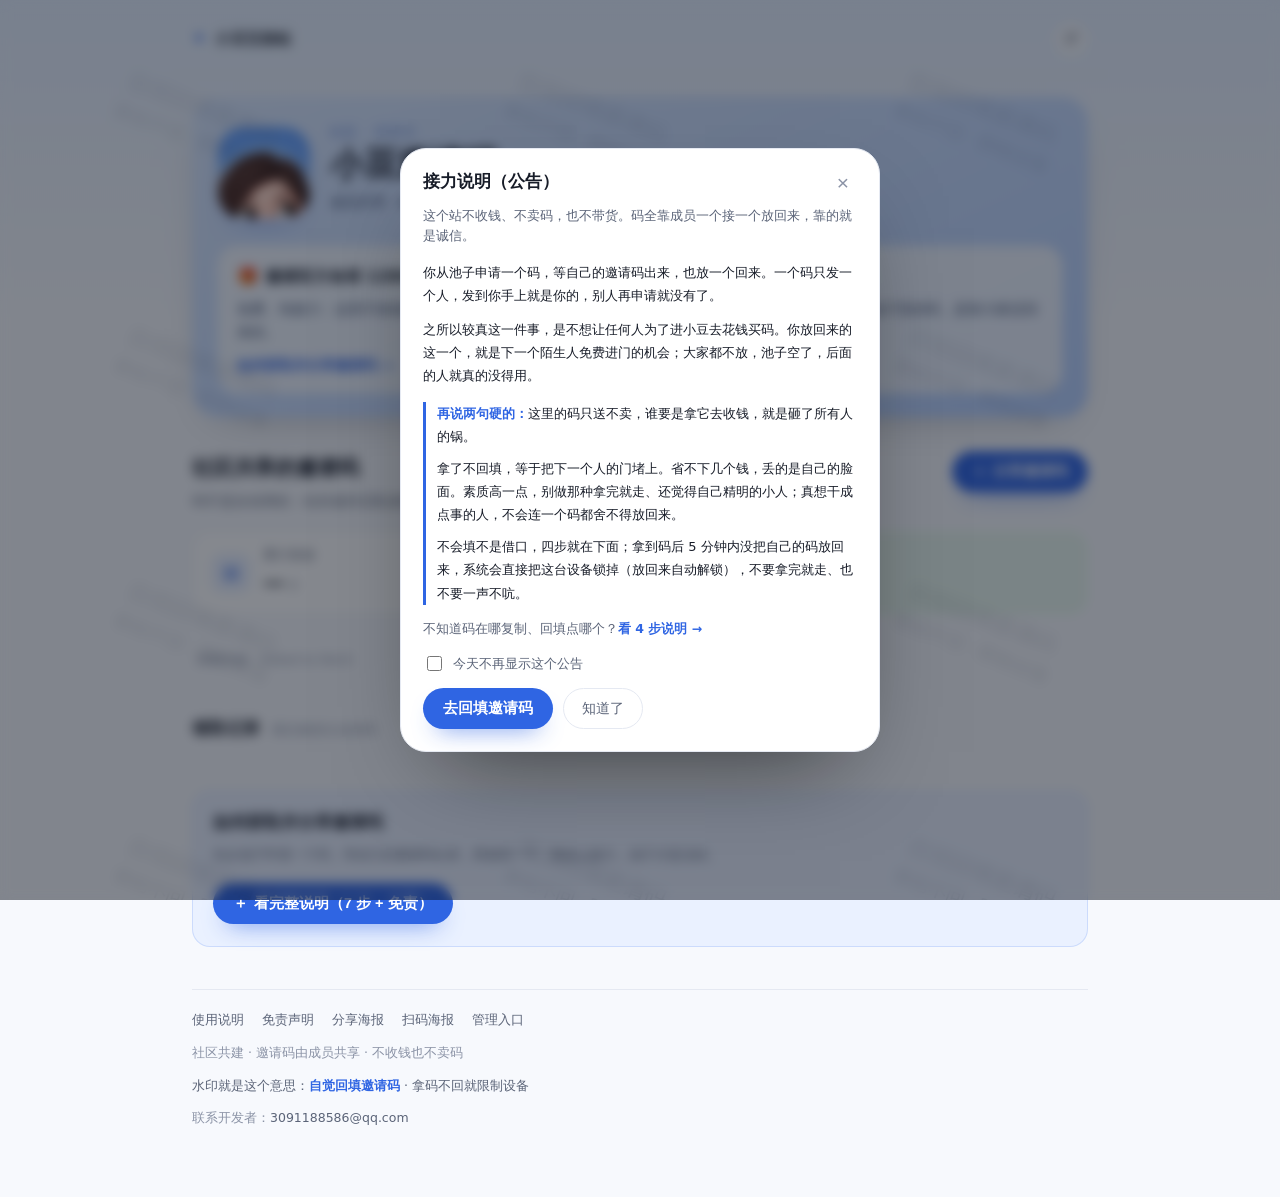
==== index.html @ de06ea7d "欠码公示：记设备来访 IP 归属地与浏览器，首页折叠展示脱敏城市+IP段，后台可批量补全城市" ====
<!DOCTYPE html>
<html lang="zh-CN">
<head>
<meta charset="utf-8" />
<meta name="viewport" content="width=device-width, initial-scale=1" />
<title>小豆邀请码互助站</title>
<meta name="description" content="社区互助：小豆邀请码共享，列表只显示遮罩，申请后由站长私发码。非官方项目。" />
<link rel="stylesheet" href="styles.css?v=40" />
<link rel="icon" type="image/png" sizes="32x32" href="assets/favicon-32.png" />
<link rel="icon" type="image/png" sizes="96x96" href="assets/favicon-96.png" />
<link rel="apple-touch-icon" sizes="192x192" href="assets/favicon-192.png" />
<meta name="theme-color" content="#dbe9ff" />
<meta property="og:type" content="website" />
<meta property="og:site_name" content="小豆邀请码互助站" />
<meta property="og:title" content="小豆邀请码互助站 · 接力共享" />
<meta property="og:description" content="成员把自己的小豆邀请码放进池子，别人申请后由站长私发明文。免费、纯接力，不收钱也不卖码。" />
<meta property="og:url" content="https://wwj5.github.io/xiaodou-hub/" />
<meta property="og:image" content="https://wwj5.github.io/xiaodou-hub/assets/share-cover-wide.jpg" />
<meta property="og:image:width" content="1200" />
<meta property="og:image:height" content="675" />
<meta name="twitter:card" content="summary_large_image" />
<meta name="twitter:image" content="https://wwj5.github.io/xiaodou-hub/assets/share-cover-wide.jpg" />
</head>
<body>
<div class="wm-layer" id="wmLayer" aria-hidden="true"></div>
<div class="bg-wash" aria-hidden="true"></div>

<header class="site-head">
  <a class="logo" href="./">
    <span class="logo-star">✦</span>
    <span class="logo-text">小豆互助站</span>
  </a>
  <div class="head-actions">
    <button class="ghost-icon" id="refreshBtn" type="button" aria-label="刷新" title="刷新">
      <svg viewBox="0 0 24 24" width="16" height="16" fill="none" stroke="currentColor" stroke-width="2.2" stroke-linecap="round">
        <path d="M20 11a8 8 0 1 0-2.6 6.2" />
        <path d="M20 4v7h-7" />
      </svg>
    </button>
  </div>
</header>

<main class="wrap">
  <section class="hero-card">
    <div class="hero-top">
      <div class="avatar"><img src="assets/xiaodou-avatar.png" alt="小豆头像" /></div>
      <div class="hero-id">
        <p class="brand-tag">社区 · 非官方</p>
        <h1>小豆邀请码</h1>
        <p class="hero-sub">成员共享 · 填申请，站长私发码</p>
      </div>
    </div>

    <div class="gift-box">
      <div class="gift-title">
        <span class="gift-ico">🎁</span> 邀请双方各得 1200 额度积分
      </div>
      <p class="gift-desc">
        免费、纯接力：这里不收钱也不卖码。第一个码免费接，之后每接一个，就得先把自己的码放回来——
        池子里的码，是靠大家还回来的。
      </p>
      <a class="gift-link" href="#" id="howOpenTop">如何获取并分享邀请码 →</a>
    </div>
  </section>

  <section class="codes">
    <div class="relay-strip" id="relayStrip" hidden>
      <div class="relay-copy">
        <b>接力中</b>
        <span id="relayText">你从池子里接过码，等你有了自己的邀请码，也放回来。</span>
      </div>
      <button class="line-btn" id="relayShare" type="button">去接力分享</button>
    </div>

    <div class="sec-head">
      <div>
        <h2>社区共享的邀请码</h2>
        <p class="sec-sub">码不是自动弹的：站长核对后私发给你，拿到请到小豆官方页面兑换。<span id="unreturnedNote" hidden></span></p>
      </div>
      <button class="primary-btn" id="shareJump" type="button">
        <span class="plus">＋</span> 分享邀请码
      </button>
    </div>

    <div class="metrics">
      <div class="metric blue">
        <div class="metric-ico">▤</div>
        <div>
          <label>累计发放</label>
          <div class="metric-val"><b id="statIssued">—</b><small>个</small></div>
        </div>
      </div>
      <div class="metric green">
        <div class="metric-ico">✔</div>
        <div>
          <label>池里还有码</label>
          <div class="metric-val"><b id="statAvailable">—</b><small>个</small></div>
        </div>
      </div>
    </div>

    <div class="grid" id="list"></div>

    <div class="empty-card" id="emptyCard" hidden>
      <div class="empty-copy">
        <h3>池子这会儿是空的</h3>
        <p>不是没开放，是链子断了：拿过码的人没把自己的码放回来。你放一个进来，后面的人就接得上，池子才转得动。</p>
        <div class="empty-actions">
          <button class="primary-btn" id="emptyShare" type="button"><span class="plus">＋</span> 先放一个进来</button>
          <button class="line-btn" id="emptyRequest" type="button">申请一个（有码了通知我）</button>
        </div>
        <p class="empty-tip">没码也能先交申请：留个联系方式，池里一有码站长就发给你，不用守着刷。</p>
      </div>
      <svg class="empty-art" viewBox="0 0 120 92" fill="none" aria-hidden="true">
        <circle cx="46" cy="40" r="27" stroke="#2f65e3" stroke-width="2.2" opacity=".55" />
        <ellipse cx="46" cy="40" rx="27" ry="11" stroke="#2f65e3" stroke-width="1.6" opacity=".35" />
        <ellipse cx="46" cy="40" rx="11" ry="27" stroke="#2f65e3" stroke-width="1.6" opacity=".35" />
        <circle cx="76" cy="56" r="15" stroke="#2f65e3" stroke-width="2.4" />
        <path d="M87 67l10 10" stroke="#2f65e3" stroke-width="3.2" stroke-linecap="round" />
        <circle cx="30" cy="22" r="2.2" fill="#2f65e3" opacity=".4" />
        <circle cx="96" cy="30" r="3" fill="#2f65e3" opacity=".25" />
      </svg>
    </div>

    <div class="history">
      <div class="history-head">
        <h3>领取记录</h3>
        <span class="history-note" id="historyNote">最近被发出去的码</span>
      </div>
      <div class="history-list" id="historyList"></div>
    </div>
  </section>

  <section class="debts" id="debts" hidden>
    <details>
      <summary>
        <span class="debts-title">欠码公示</span>
        <span class="debts-note" id="debtsNote"></span>
      </summary>
      <p class="debts-intro">
        拿到码没放回的设备，按最后一次来访记的 IP 归属地列出来。地址只到城市、IP 只留前两段，
        放回一个码就从这张表上消失。
      </p>
      <ul class="debts-list" id="debtsList"></ul>
      <p class="debts-foot">
        IP 会漂、也会被好几个人共用，所以这张表只能看个大概，别拿着它去认人。
      </p>
    </details>
  </section>

  <section class="rules" id="rules">
    <h2>如何获取并分享邀请码</h2>
    <p class="rules-intro">先从池子申请一个码，等自己的邀请码出来，再放回一个。就这么接力，池子才是活的。</p>
    <button class="primary-btn rules-open" id="howOpen" type="button"><span class="plus">＋</span> 看完整说明（7 步 + 免责）</button>
  </section>

  <footer class="site-foot">
    <div class="foot-links">
      <a href="#" id="footHow">使用说明</a>
      <a href="#" id="footDisclaimer">免责声明</a>
      <a href="assets/share-cover-wide.jpg" target="_blank" rel="noopener">分享海报</a>
      <a href="assets/promo-poster.jpg" target="_blank" rel="noopener">扫码海报</a>
      <a class="foot-link" href="admin.html">管理入口</a>
    </div>
    <p>社区共建 · 邀请码由成员共享 · 不收钱也不卖码</p>
    <p class="foot-wm" id="footWm">水印就是这个意思：<b>自觉回填邀请码</b> · 拿码不回就限制设备</p>
    <p class="foot-contact">联系开发者：<a href="mailto:3091188586@qq.com">3091188586@qq.com</a></p>
  </footer>
</main>

<div class="toast" id="toast" hidden></div>

<div class="modal" id="noticeModal" hidden>
  <div class="modal-card compact">
    <div class="modal-head">
      <h3>接力说明（公告）</h3>
      <button class="icon-btn" id="noticeClose" type="button" aria-label="关闭">×</button>
    </div>
    <p class="modal-note">这个站不收钱、不卖码，也不带货。码全靠成员一个接一个放回来，靠的就是诚信。</p>
    <div class="notice-body">
      <p>你从池子申请一个码，等自己的邀请码出来，也放一个回来。一个码只发一个人，发到你手上就是你的，别人再申请就没有了。</p>
      <p>之所以较真这一件事，是不想让任何人为了进小豆去花钱买码。你放回来的这一个，就是下一个陌生人免费进门的机会；大家都不放，池子空了，后面的人就真的没得用。</p>
    </div>
    <div class="notice-hard">
      <p><b>再说两句硬的：</b>这里的码只送不卖，谁要是拿它去收钱，就是砸了所有人的锅。</p>
      <p>拿了不回填，等于把下一个人的门堵上。省不下几个钱，丢的是自己的脸面。素质高一点，别做那种拿完就走、还觉得自己精明的小人；真想干成点事的人，不会连一个码都舍不得放回来。</p>
      <p>不会填不是借口，四步就在下面；拿到码后 5 分钟内没把自己的码放回来，系统会直接把这台设备锁掉（放回来自动解锁），不要拿完就走、也不要一声不吭。</p>
    </div>
    <p class="notice-more">不知道码在哪复制、回填点哪个？<a href="#" id="noticeHow">看 4 步说明 →</a></p>
    <label class="notice-check">
      <input id="noticeToday" type="checkbox" />
      <span>今天不再显示这个公告</span>
    </label>
    <div class="modal-actions">
      <button class="primary-btn" id="noticeGo" type="button">去回填邀请码</button>
      <button class="line-btn" id="noticeOk" type="button">知道了</button>
    </div>
  </div>
</div>

<div class="modal" id="howModal" hidden>
  <div class="modal-card how">
    <div class="modal-head">
      <h3>如何获取并分享邀请码</h3>
      <button class="icon-btn" id="howClose" type="button" aria-label="关闭">×</button>
    </div>
    <p class="modal-note">先从池子申请一个码，等自己的邀请码出来，再放回一个。就这么接力，池子才是活的。</p>

    <div class="how-cols">
      <div class="rules-block">
        <h3><em>1</em>先拿一个（免费，不用注册）</h3>
        <div class="rules-steps">
          <div class="rd"><span>1</span><div><b>点「申请这个码」</b><p>列表只显示遮罩，填个能联系上的方式，站长核对后把码私发给你；一个码只给一个人。</p></div></div>
          <div class="rd"><span>2</span><div><b>复制明文</b><p>用复制按钮存下来，别带空格或换行。</p></div></div>
          <div class="rd"><span>3</span><div><b>去小豆 App 填</b><p>应用商店搜「小豆」下载，登录时填这个码，验证通过就能用。</p></div></div>
        </div>
      </div>

      <div class="rules-block">
        <h3><em>2</em>再把自己的码放回来</h3>
        <div class="rules-steps">
          <div class="rd"><span>1</span><div><b>打开个人页</b><p>小豆 App 底部最右侧的人形图标。</p></div></div>
          <div class="rd"><span>2</span><div><b>进设置找邀请入口</b><p>点右上角齿轮，找到「邀请好友体验小豆」。</p></div></div>
          <div class="rd"><span>3</span><div><b>复制码或链接</b><p>邀请码、官方邀请链接都行，链接会自动解析出码。</p></div></div>
          <div class="rd"><span>4</span><div><b>回本站点提交</b><p>点「分享邀请码」粘进去提交，队列里的人揭晓就能拿到。</p></div></div>
        </div>
      </div>
    </div>

    <div class="rules-note">
      <p><b>关于本站：</b>社区互助项目，与小豆官方没有隶属关系、也没有获得授权。码由成员自行分享，有效性请自行判断，别转卖、别大量转载。</p>
      <p><b>关于接力：</b>第一个码免费接；接过 1 个之后再接，必须先放回 1 个自己的码。欠着不还的，这台设备会被限制申请，还上之后自动解除；被管理员认定长期欠码的，会一直限制到还上为止。</p>
    </div>

    <div class="modal-actions">
      <button class="primary-btn" id="howGo" type="button">去回填邀请码</button>
      <button class="line-btn" id="howOk" type="button">知道了</button>
    </div>
  </div>
</div>

<div class="modal" id="shareModal" hidden>
  <div class="modal-card compact">
    <div class="modal-head">
      <h3>分享邀请码</h3>
      <button class="icon-btn" id="shareClose" type="button" aria-label="关闭">×</button>
    </div>
    <form class="modal-body" id="shareForm" autocomplete="off">
      <div class="field">
        <label for="codeInput">邀请码或官方邀请链接</label>
        <input id="codeInput" name="code" placeholder="6 位字母+数字，如 A1B2C9" spellcheck="false" maxlength="400" />
      </div>
      <p class="modal-note">只收小豆 App 里的 6 位邀请码，必须字母和数字都有：全字母、全数字、5 位、3 个字母或 3 个数字连在一起的、含 91/78/13/27 的一律不收。填错的、别人用过的、已被下架的码都不算回填，限制不会解除。</p>
      <p class="form-error" id="shareError" hidden></p>
      <div class="modal-actions">
        <button class="primary-btn" id="shareSubmit" type="submit">提交邀请码</button>
        <button class="line-btn" id="shareCancel" type="button">取消</button>
      </div>
    </form>
  </div>
</div>

<div class="modal" id="requestModal" hidden>
  <div class="modal-card compact">
    <div class="modal-head">
      <h3>申请一个码</h3>
      <button class="icon-btn" id="requestClose" type="button" aria-label="关闭">×</button>
    </div>
    <div class="modal-body">
      <p class="modal-note">
        码不是自动弹出来的：填个能联系上的方式，站长核对后把码私发给你。
        接过码没还的，先把码放回来再来申请。
      </p>
      <div class="field">
        <label for="reqContact">怎么联系你（必填）</label>
        <input id="reqContact" placeholder="微信 / QQ / 邮箱，如 wuhao_2024" spellcheck="false" maxlength="80" />
      </div>
      <div class="field">
        <label for="reqNote">想说的话（可不填）</label>
        <input id="reqNote" placeholder="比如：学生，拿到码会马上把自己的放回来" maxlength="200" />
      </div>
      <p class="form-error" id="reqError" hidden></p>
      <div class="modal-actions">
        <button class="primary-btn" id="reqSubmit" type="button">提交申请</button>
        <button class="line-btn" id="requestCancel" type="button">取消</button>
      </div>
    </div>
  </div>
</div>

<div class="modal" id="relayModal" hidden>
  <div class="modal-card compact">
    <div class="modal-head">
      <h3>拿到了，接力一下</h3>
      <button class="icon-btn" id="relayClose" type="button" aria-label="关闭">×</button>
    </div>
    <p class="relay-code" id="relayCode">—</p>
    <p class="modal-note" id="relayNote">
      免费纯接力：码是别人接给你的，不是卖的。等你自己的邀请码下来了，
      也放回池子里，下一个人才能接得上。
    </p>
    <div class="modal-actions">
      <button class="primary-btn" id="relayNow" type="button">现在去分享</button>
      <button class="line-btn" id="relayLater" type="button">等我拿到码再来</button>
    </div>
  </div>
</div>

<div class="modal" id="feedbackModal" hidden>
  <div class="modal-card compact">
    <div class="modal-head">
      <h3>反馈问题</h3>
      <button class="icon-btn" id="feedbackClose" type="button" aria-label="关闭">×</button>
    </div>
    <div class="modal-body">
      <div class="field">
        <label for="feedbackReason">原因</label>
        <select id="feedbackReason">
          <option value="invalid">邀请码无效</option>
          <option value="used">已经被别人用掉</option>
          <option value="wrong_info">信息不对（次数/描述）</option>
          <option value="other">其他</option>
        </select>
      </div>
      <div class="field">
        <label for="feedbackNote">补充说明（可选，最多 300 字）</label>
        <textarea id="feedbackNote" rows="3" maxlength="300"></textarea>
      </div>
      <p class="form-error" id="feedbackError" hidden></p>
      <div class="modal-actions">
        <button class="primary-btn" id="feedbackSubmit" type="button">提交</button>
        <button class="line-btn" id="feedbackCancel" type="button">取消</button>
      </div>
    </div>
  </div>
</div>

<script src="config.js"></script>
<script src="app.js?v=40"></script>
</body>
</html>
---- styles.css ----
/* 小豆邀请码互助站 · 视觉层（对齐 BetterOPC 小豆邀请码页）
 * 蓝色渐变产品卡 / 统计块 + 揭晓额度进度条 / 邀请码卡片网格 / 空态 / 领取记录
 */
:root {
  --bg: #f7f9fd;
  --surface: #ffffff;
  --ink: #171c28;
  --muted: #5b6478;
  --muted-2: #8b93a6;
  --line: #e5e9f2;
  --blue: #2f65e3;
  --blue-dark: #2450bd;
  --blue-soft: #eaf1ff;
  --hero-1: #dbe9ff;
  --hero-2: #b7d1ff;
  --green: #1f9254;
  --green-soft: #e9f7ee;
  --danger: #d94032;
  --radius-lg: 26px;
  --radius: 18px;
  --radius-sm: 12px;
  --mono: "SFMono-Regular", "Cascadia Mono", Consolas, ui-monospace, monospace;
  --shadow: 0 18px 44px -26px rgba(23, 28, 40, .35);
}

@media (prefers-color-scheme: dark) {
  :root {
    --bg: #0b0f18;
    --surface: #141a26;
    --ink: #eef2fb;
    --muted: #a9b3c7;
    --muted-2: #79839a;
    --line: #232c3d;
    --blue: #6f9bff;
    --blue-dark: #4c7ef0;
    --blue-soft: #18233a;
    --hero-1: #16233c;
    --hero-2: #1d2f52;
    --green: #63d18f;
    --green-soft: #14281d;
    --shadow: 0 20px 50px -30px rgba(0, 0, 0, .9);
  }
}

* { box-sizing: border-box; }
[hidden] { display: none !important; }

body {
  margin: 0;
  background: var(--bg);
  color: var(--ink);
  font-family: "PingFang SC", "Hiragino Sans GB", "Microsoft YaHei", system-ui, -apple-system, "Segoe UI", sans-serif;
  font-size: 15.5px;
  line-height: 1.62;
  -webkit-font-smoothing: antialiased;
}

.bg-wash {
  position: fixed;
  inset: 0 0 auto 0;
  height: 320px;
  background: linear-gradient(180deg, rgba(214, 231, 255, .55), rgba(247, 249, 253, 0));
  pointer-events: none;
  z-index: 0;
}

/* ------------------------------------------------------------ 顶栏 */

.site-head {
  position: relative;
  z-index: 2;
  display: flex;
  align-items: center;
  justify-content: space-between;
  gap: 16px;
  max-width: 940px;
  margin: 0 auto;
  padding: 22px 22px 18px;
  border-bottom: 1px solid var(--line);
}

.logo {
  display: inline-flex;
  align-items: center;
  gap: 9px;
  text-decoration: none;
  color: var(--ink);
  font-weight: 700;
  font-size: 15px;
  letter-spacing: .01em;
}
.logo-star { color: var(--blue); font-size: 17px; }

.head-actions { display: flex; gap: 14px; align-items: center; }
.ghost-icon {
  appearance: none;
  width: 34px;
  height: 34px;
  display: grid;
  place-items: center;
  border: 1px solid var(--line);
  border-radius: 50%;
  background: rgba(255, 255, 255, .75);
  color: var(--muted);
  cursor: pointer;
  transition: color .15s ease, border-color .15s ease;
}
.ghost-icon:hover { color: var(--blue); border-color: var(--blue); }
.ghost-icon svg { transition: transform .45s ease; }
.ghost-icon.spin svg { transform: rotate(360deg); }
.link-btn {
  appearance: none;
  border: 0;
  background: transparent;
  color: var(--muted);
  font-size: 13.5px;
  cursor: pointer;
  padding: 6px 2px;
}
.link-btn:hover { color: var(--blue); }

/* ------------------------------------------------------------ 主体 */

.wrap {
  position: relative;
  z-index: 1;
  max-width: 940px;
  margin: 0 auto;
  padding: 22px 22px 56px;
}

/* ------------------------------------------------------------ 产品卡 */

.hero-card {
  border-radius: var(--radius-lg);
  padding: 26px 26px 24px;
  background: linear-gradient(155deg, var(--hero-1), var(--hero-2));
  box-shadow: var(--shadow);
}

.hero-top { display: flex; gap: 20px; align-items: center; }

.avatar {
  flex: 0 0 auto;
  width: 92px;
  height: 92px;
  border-radius: 26px;
  overflow: hidden;
  background: linear-gradient(160deg, #cfe1ff, #a9c7ff);
  box-shadow: 0 14px 28px -16px rgba(47, 101, 227, .55), inset 0 0 0 1px rgba(255, 255, 255, .8);
}
.avatar img {
  width: 100%;
  height: 100%;
  display: block;
  object-fit: cover;
  transform: scale(1.18);
  transform-origin: 50% 72%;
}

.brand-tag {
  margin: 0 0 2px;
  font-size: 12px;
  letter-spacing: .16em;
  color: var(--blue-dark);
  opacity: .8;
}

.hero-id h1 {
  margin: 0;
  font-size: clamp(26px, 4vw, 34px);
  letter-spacing: -.01em;
  line-height: 1.2;
}
.hero-sub { margin: 6px 0 10px; font-size: 14px; color: #3a4a6b; }

.pill {
  display: inline-block;
  padding: 5px 12px;
  border-radius: 999px;
  background: rgba(255, 255, 255, .78);
  border: 1px solid rgba(255, 255, 255, .9);
  font-size: 12.5px;
  color: #3a4a6b;
}

@media (prefers-color-scheme: dark) {
  .hero-sub, .pill { color: #b9c7e4; }
  .pill { background: rgba(255, 255, 255, .08); border-color: rgba(255, 255, 255, .12); }
  .brand-tag { color: #93b3ff; }
  .avatar { background: linear-gradient(160deg, #1d2c4a, #16233a); color: #a8c5ff; }
}

.gift-box {
  margin-top: 22px;
  border-radius: 20px;
  padding: 16px 18px 14px;
  background: rgba(255, 255, 255, .72);
  border: 1px solid rgba(255, 255, 255, .9);
  backdrop-filter: blur(6px);
}
.gift-title { font-size: 16px; font-weight: 700; display: flex; align-items: center; gap: 7px; }
.gift-ico { font-size: 17px; }
.gift-desc { margin: 8px 0 10px; font-size: 13.5px; color: #3d4c6b; line-height: 1.65; }
.gift-link { color: var(--blue); font-size: 13.5px; text-decoration: none; font-weight: 600; }
.gift-link:hover { text-decoration: underline; }

@media (prefers-color-scheme: dark) {
  .gift-box { background: rgba(255, 255, 255, .05); border-color: rgba(255, 255, 255, .08); }
  .gift-desc { color: #b9c7e4; }
}

/* ------------------------------------------------------------ 区块标题 */

.codes { margin-top: 34px; }

.relay-strip {
  display: flex;
  align-items: center;
  justify-content: space-between;
  gap: 14px;
  margin-bottom: 16px;
  padding: 12px 16px;
  border-radius: var(--radius);
  border: 1px dashed rgba(47, 101, 227, .45);
  background: var(--blue-soft);
  flex-wrap: wrap;
}
.relay-copy { display: flex; align-items: baseline; gap: 10px; flex-wrap: wrap; }
.relay-copy b {
  font-size: 12.5px;
  color: #fff;
  background: var(--blue);
  padding: 2px 9px;
  border-radius: 999px;
}
.relay-copy span { font-size: 13px; color: var(--muted); }

.relay-code {
  margin: 4px 0 10px;
  font-family: var(--mono);
  font-size: 21px;
  font-weight: 700;
  letter-spacing: .14em;
  color: var(--blue);
  word-break: break-all;
}

.sec-head {
  display: flex;
  align-items: flex-start;
  justify-content: space-between;
  gap: 18px;
  flex-wrap: wrap;
}
.sec-head h2 { margin: 0; font-size: 21px; letter-spacing: -.01em; }
.sec-sub { margin: 6px 0 0; font-size: 13.5px; color: var(--muted); }

.primary-btn {
  appearance: none;
  border: 0;
  cursor: pointer;
  padding: 11px 20px;
  border-radius: 999px;
  font-size: 14.5px;
  font-weight: 600;
  color: #fff;
  background: var(--blue);
  box-shadow: 0 12px 24px -14px rgba(47, 101, 227, .9);
  transition: transform .15s ease, background .15s ease, opacity .15s;
  display: inline-flex;
  align-items: center;
  gap: 6px;
}
.primary-btn:hover { background: var(--blue-dark); transform: translateY(-1px); }
.primary-btn[disabled] { opacity: .55; cursor: not-allowed; transform: none; }
.primary-btn .plus { font-size: 15px; }

.line-btn {
  appearance: none;
  cursor: pointer;
  padding: 10px 18px;
  border-radius: 999px;
  border: 1px solid var(--line);
  background: var(--surface);
  color: var(--muted);
  font-size: 13.5px;
}
.line-btn:hover { border-color: var(--blue); color: var(--blue); }

/* ------------------------------------------------------------ 统计 + 额度 */

.metrics {
  display: flex;
  align-items: stretch;
  gap: 12px;
  margin-top: 18px;
  flex-wrap: wrap;
}

.metric {
  display: flex;
  align-items: center;
  gap: 12px;
  padding: 13px 18px;
  border-radius: var(--radius);
  border: 1px solid var(--line);
  background: var(--surface);
  flex: 1 1 200px;
}
.metric-ico {
  width: 40px; height: 40px;
  border-radius: 12px;
  display: grid;
  place-items: center;
  font-size: 17px;
}
.metric.blue .metric-ico { background: var(--blue-soft); color: var(--blue); }
.metric.green .metric-ico { background: var(--green-soft); color: var(--green); }
.metric.green { background: var(--green-soft); border-color: transparent; }

.metric label { display: block; font-size: 12.5px; color: var(--muted); }
.metric-val { display: flex; align-items: baseline; gap: 3px; }
.metric-val b { font-size: 22px; font-variant-numeric: tabular-nums; letter-spacing: -.01em; }
.metric-val small { font-size: 12px; color: var(--muted); }

/* ------------------------------------------------------------ 卡片网格 */

.grid {
  display: grid;
  grid-template-columns: repeat(auto-fill, minmax(230px, 1fr));
  gap: 14px;
  margin-top: 18px;
}

.code-card {
  border-radius: var(--radius);
  border: 1px solid var(--line);
  background: var(--surface);
  padding: 16px 16px 14px;
  display: flex;
  flex-direction: column;
  gap: 10px;
  transition: border-color .16s ease, transform .16s ease;
}
.code-card:hover { border-color: rgba(47, 101, 227, .55); transform: translateY(-1px); }
.code-card.mine { border-color: rgba(47, 101, 227, .55); box-shadow: 0 0 0 3px var(--blue-soft) inset; }
.code-card.fresh { border-color: rgba(255, 122, 26, .5); box-shadow: 0 0 0 3px rgba(255, 138, 41, .1) inset; }

.cc-top { display: flex; align-items: center; justify-content: space-between; gap: 8px; }
.cc-rank { font-size: 11.5px; color: var(--muted-2); letter-spacing: .04em; font-family: var(--mono); }
.cc-tag {
  font-size: 11.5px;
  padding: 2px 8px;
  border-radius: 999px;
  background: var(--blue-soft);
  color: var(--blue);
}
.cc-tag.done { background: var(--green-soft); color: var(--green); }
.cc-tag.fresh { background: #fff1e3; color: #d9670a; font-weight: 700; }
@media (prefers-color-scheme: dark) {
  .cc-tag.fresh { background: #3a2414; color: #ffb066; }
}

.cc-code {
  font-family: var(--mono);
  font-size: 20px;
  font-weight: 700;
  letter-spacing: .14em;
  word-break: break-all;
  color: var(--muted-2);
  min-height: 30px;
}
.cc-code.revealed { color: var(--blue); }

.cc-meta { font-size: 12px; color: var(--muted); display: flex; gap: 10px; flex-wrap: wrap; }

.cc-actions { display: flex; gap: 8px; align-items: center; margin-top: 2px; }

.mini-btn {
  appearance: none;
  cursor: pointer;
  font-size: 12.5px;
  padding: 7px 14px;
  border-radius: 999px;
  border: 1px solid var(--line);
  background: transparent;
  color: var(--muted);
  white-space: nowrap;
  transition: .15s ease;
}
.mini-btn:hover { border-color: var(--blue); color: var(--blue); }
.mini-btn.solid {
  border: 0;
  background: var(--blue);
  color: #fff;
  font-weight: 600;
}
.mini-btn.solid:hover { background: var(--blue-dark); color: #fff; }
.mini-btn[disabled] { opacity: .5; cursor: not-allowed; }
.mini-btn[disabled]:hover { border-color: var(--line); color: var(--muted); }
.mini-btn.ghost { border: 0; color: var(--muted-2); padding: 6px 4px; }
.mini-btn.ghost:hover { color: var(--blue); }

/* ------------------------------------------------------------ 空态 */

.empty-card {
  margin-top: 18px;
  display: flex;
  align-items: center;
  justify-content: space-between;
  gap: 18px;
  padding: 20px 22px;
  border-radius: var(--radius);
  border: 1px solid var(--line);
  background: linear-gradient(120deg, var(--blue-soft), transparent 72%);
}
.empty-copy h3 { margin: 0 0 5px; font-size: 16.5px; }
.empty-copy p { margin: 0; font-size: 13px; color: var(--muted); line-height: 1.7; }
.empty-actions { display: flex; gap: 10px; flex-wrap: wrap; margin-top: 14px; }
.empty-tip { margin: 10px 0 0; font-size: 12.5px; color: var(--muted); }
.empty-art { flex: 0 0 auto; width: 82px; height: 62px; opacity: .95; }

/* ------------------------------------------------------------ 领取记录 */

.history { margin-top: 30px; }
.history-head { display: flex; align-items: baseline; gap: 12px; }
.history-head h3 { margin: 0; font-size: 16.5px; }
.history-note { font-size: 12.5px; color: var(--muted-2); }

.history-list {
  display: grid;
  grid-template-columns: repeat(auto-fill, minmax(212px, 1fr));
  gap: 10px;
  margin-top: 14px;
}

.hcard {
  display: flex;
  flex-direction: column;
  gap: 9px;
  padding: 12px 14px 11px;
  border-radius: var(--radius-sm);
  border: 1px solid var(--line);
  background: var(--surface);
}
.hcard-top { display: flex; align-items: center; justify-content: space-between; gap: 8px; }
.hcard-top .htag {
  font-size: 11.5px;
  padding: 2px 9px;
  border-radius: 999px;
  background: #f1f4fa;
  color: var(--muted);
  white-space: nowrap;
}
@media (prefers-color-scheme: dark) { .hcard-top .htag { background: #222b3d; } }
.hcard-top .hcount { font-size: 11.5px; color: var(--muted-2); white-space: nowrap; }
.hcard .hcode {
  font-family: var(--mono);
  font-size: 18px;
  font-weight: 700;
  letter-spacing: .16em;
  color: var(--muted);
  overflow-wrap: anywhere;
}
.hcard .hcode.revealed { color: var(--blue); }
.hcard .hmeta { display: flex; align-items: center; justify-content: space-between; gap: 8px;
                font-size: 11.5px; color: var(--muted-2); }
.hcard .hmeta .mini-btn { padding: 3px 10px; font-size: 12px; }

.history-empty {
  color: var(--muted-2);
  font-size: 13px;
  padding: 16px 4px;
}

/* ------------------------------------------------------------ 分享表单 */

.share-panel {
  margin-top: 34px;
  border-radius: var(--radius-lg);
  border: 1px solid var(--line);
  background: var(--surface);
  padding: 22px 24px;
}
.share-head h2 { margin: 0 0 6px; font-size: 18px; }
.share-head p { margin: 0; font-size: 13px; color: var(--muted); }

.share-form {
  display: flex;
  gap: 12px;
  align-items: flex-end;
  margin-top: 16px;
  flex-wrap: wrap;
}
.field { display: flex; flex-direction: column; gap: 6px; }
.field.grow { flex: 1 1 300px; }
.field.narrow { width: 118px; }
.field label { font-size: 12.5px; color: var(--muted); }

input[type="text"], input[type="search"], input[type="number"], input:not([type]), select, textarea {
  appearance: none;
  width: 100%;
  font: inherit;
  font-size: 14.5px;
  padding: 11px 14px;
  border-radius: var(--radius-sm);
  border: 1px solid var(--line);
  background: var(--surface);
  color: var(--ink);
}
input:focus, select:focus, textarea:focus {
  outline: none;
  border-color: var(--blue);
  box-shadow: 0 0 0 3px var(--blue-soft);
}
textarea { resize: vertical; font-size: 13.5px; }
input::placeholder { color: var(--muted-2); }

.form-error { margin: 10px 0 0; font-size: 13px; color: var(--danger); }

/* ------------------------------------------------------------ 规则 */

.rules { margin-top: 34px; padding: 18px 20px; border-radius: var(--radius);
         border: 1px solid rgba(47, 107, 237, .16); background: var(--blue-soft); }
.rules h2 { margin: 0 0 8px; font-size: 16.5px; }
.rules-intro { margin: 0 0 16px; font-size: 13px; color: var(--muted); line-height: 1.75; }
.rules-open { margin-bottom: 4px; }
.modal-card.how { width: min(640px, 100%); }
.how-cols { display: grid; gap: 12px; margin: 14px 0 12px; }
@media (min-width: 640px) { .how-cols { grid-template-columns: 1fr 1fr; align-items: start; } }
.rules-block { padding: 16px 20px; border-radius: var(--radius);
               border: 1px solid rgba(47, 107, 237, .16); background: var(--blue-soft); }
.rules-block + .rules-block { margin-top: 12px; }
.rules-block h3 { margin: 0 0 6px; display: flex; align-items: center; gap: 9px;
                  font-size: 14.5px; color: var(--ink); }
.rules-block h3 em { flex: 0 0 auto; font-style: normal; width: 22px; height: 22px; border-radius: 999px;
                     background: var(--blue); color: #fff; font-size: 12px; display: grid; place-items: center; }
.rules-steps { display: grid; }
.rules-steps .rd { display: flex; gap: 11px; align-items: flex-start; padding: 11px 0;
                   border-top: 1px solid rgba(47, 107, 237, .16); }
.rules-steps .rd:first-child { border-top: 0; padding-top: 4px; }
.rules-steps .rd > span { flex: 0 0 auto; width: 20px; height: 20px; margin-top: 1px; border-radius: 999px;
                          background: var(--surface); color: var(--blue); font-size: 12px; font-weight: 700;
                          display: grid; place-items: center; }
.rules-steps .rd b { font-size: 13.5px; color: var(--ink); }
.rules-steps .rd p { margin: 2px 0 0; font-size: 12.5px; color: var(--muted); line-height: 1.65; }
.rules-note { margin-top: 14px; padding: 2px 0 2px 13px; border-left: 3px solid var(--blue); }
.rules-note p { margin: 0; font-size: 12.5px; color: var(--muted); line-height: 1.75; }
.rules-note p + p { margin-top: 8px; }
.rules-note b { color: var(--ink); }
@media (prefers-color-scheme: dark) {
  .rules, .rules-block { border-color: rgba(120, 160, 255, .22); }
  .rules-steps .rd { border-top-color: rgba(255, 255, 255, .1); }
}
.site-foot {
  margin-top: 42px;
  padding-top: 20px;
  border-top: 1px solid var(--line);
  color: var(--muted-2);
  font-size: 12.5px;
}
.foot-links { display: flex; gap: 18px; margin-bottom: 8px; align-items: center; flex-wrap: wrap; }
.foot-links a, .foot-link { color: var(--muted); text-decoration: none; }
.foot-link {
  appearance: none;
  border: 0;
  background: transparent;
  padding: 0;
  font: inherit;
  cursor: pointer;
}
.foot-links a:hover, .foot-link:hover { color: var(--blue); }
.foot-contact { margin-top: 4px; }
.foot-wm { margin-top: 6px; color: var(--muted); }
.foot-wm b { color: var(--blue); }
.foot-contact a { color: var(--muted); text-decoration: none; }
.foot-contact a:hover { color: var(--blue); text-decoration: underline; }

/* ------------------------------------------------------------ Toast / 弹窗 */

/* 页面水印：浅色下暗字，深色下自动反白；压在内容之上、弹窗之下，不影响点击 */
.wm-layer {
  position: fixed;
  inset: 0;
  z-index: 40;
  pointer-events: none;
  background-image: url("assets/watermark.png");
  background-size: 390px 255px;
  background-repeat: repeat;
  opacity: .11;
}
@media (prefers-color-scheme: dark) {
  /* 深色下不反白：水印由前端用蓝色文字现场画，反白会变橘色 */
  .wm-layer { opacity: .13; }
}

.toast {
  position: fixed;
  left: 50%;
  bottom: 26px;
  transform: translateX(-50%) translateY(12px);
  padding: 11px 20px;
  border-radius: 999px;
  background: var(--ink);
  color: var(--bg);
  font-size: 13.5px;
  box-shadow: 0 16px 40px -18px rgba(0, 0, 0, .6);
  opacity: 0;
  transition: .22s ease;
  z-index: 60;
  max-width: 90vw;
}
.toast.show { opacity: 1; transform: translateX(-50%) translateY(0); }
.toast.bad { background: var(--danger); color: #fff; }

.modal {
  position: fixed;
  inset: 0;
  z-index: 50;
  display: grid;
  place-items: center;
  padding: 22px;
  background: rgba(12, 18, 30, .5);
  backdrop-filter: blur(6px);
}
.modal-card {
  width: min(560px, 100%);
  max-height: 88vh;
  overflow: auto;
  border-radius: var(--radius-lg);
  background: var(--surface);
  border: 1px solid var(--line);
  box-shadow: 0 40px 90px -40px rgba(0, 0, 0, .6);
  padding: 20px 22px 22px;
}
.modal-card.compact { width: min(480px, 100%); }
.modal-head { display: flex; align-items: center; justify-content: space-between; margin-bottom: 10px; }
.modal-head h3 { margin: 0; font-size: 16.5px; }
.modal-note { font-size: 12.5px; color: var(--muted); margin: 0 0 14px; line-height: 1.65; }
.modal-actions { display: flex; gap: 10px; margin-top: 14px; flex-wrap: wrap; }

.notice-body { margin: 0 0 14px; }
.notice-body p { font-size: 13px; line-height: 1.8; color: var(--ink); margin: 0 0 10px; }
.notice-body p:first-child { margin-top: 0; }
.notice-hard { margin: 0 0 14px; padding-left: 11px; border-left: 3px solid var(--blue); }
.notice-hard p { font-size: 13px; line-height: 1.8; color: var(--ink); margin: 0 0 8px; }
.notice-hard p:last-child { margin-bottom: 0; }
.notice-hard b { color: var(--blue); }
.notice-check { display: flex; align-items: center; gap: 8px; font-size: 12.5px; color: var(--muted);
                cursor: pointer; user-select: none; }
.notice-check input { width: 15px; height: 15px; accent-color: var(--blue); cursor: pointer; }
.notice-more { margin: 0 0 14px; font-size: 12.5px; color: var(--muted); }
.notice-more a { color: var(--blue); text-decoration: none; font-weight: 600; }
.notice-more a:hover { text-decoration: underline; }

.icon-btn {
  appearance: none; border: 0; background: transparent;
  font-size: 21px; line-height: 1; color: var(--muted-2); cursor: pointer; padding: 2px 8px;
}
.icon-btn:hover { color: var(--blue); }

.admin-panel { margin-top: 18px; padding-top: 16px; border-top: 1px dashed var(--line); }
.admin-grid { display: grid; grid-template-columns: repeat(3, minmax(0, 1fr)); gap: 10px; margin-top: 10px; }

/* ------------------------------------------------------------ 响应式 */

@media (max-width: 720px) {
  .wrap, .site-head { padding-left: 16px; padding-right: 16px; }
  .hero-card { padding: 20px 18px; }
  .avatar { width: 68px; height: 68px; border-radius: 20px; font-size: 30px; }
  .metrics { flex-direction: column; }
  .metric { width: 100%; }
  .grid { grid-template-columns: 1fr; }
  .empty-art { display: none; }
  .share-form .field.narrow { width: 100%; }
  .share-form .primary-btn.submit { width: 100%; }
  .admin-grid { grid-template-columns: 1fr; }
  .sec-head { flex-direction: column; align-items: stretch; }
  .sec-head .primary-btn { justify-content: center; }
}

@media (prefers-reduced-motion: reduce) {
  * { animation: none !important; transition: none !important; }
}



/* ---------------------------------------------------------------- 欠码公示 */

.debts { margin-top: 26px; }

.debts details {
  border: 1px solid var(--line);
  border-radius: 14px;
  background: var(--card, #fff);
  overflow: hidden;
}

.debts summary {
  display: flex;
  align-items: baseline;
  gap: 10px;
  padding: 14px 18px;
  cursor: pointer;
  list-style: none;
  user-select: none;
}
.debts summary::-webkit-details-marker { display: none; }
.debts summary::before {
  content: "▸";
  color: var(--muted-2);
  font-size: 12px;
  transition: transform .16s ease;
}
.debts details[open] summary::before { transform: rotate(90deg); }

.debts-title { font-size: 15.5px; font-weight: 600; color: var(--ink); }
.debts-note { font-size: 12.5px; color: var(--muted-2); }

.debts-intro,
.debts-foot {
  margin: 0 18px 12px;
  font-size: 12.5px;
  line-height: 1.7;
  color: var(--muted);
}
.debts-foot { margin-top: 12px; margin-bottom: 16px; color: var(--muted-2); }

.debts-list {
  list-style: none;
  margin: 0;
  padding: 0 18px;
  display: grid;
  gap: 2px;
}

.debt-row {
  display: flex;
  align-items: center;
  justify-content: space-between;
  gap: 14px;
  padding: 11px 0;
  border-top: 1px solid var(--line);
  flex-wrap: wrap;
}

.debt-main { display: flex; align-items: center; gap: 10px; flex-wrap: wrap; min-width: 0; }
.debt-where { font-size: 13.5px; font-weight: 600; color: var(--ink); }
.debt-dev { font-size: 12.5px; color: var(--muted); }
.debt-lock {
  font-size: 11px;
  padding: 2px 7px;
  border-radius: 6px;
  color: #b42318;
  background: rgba(220, 70, 60, .1);
}

.debt-side { display: flex; align-items: baseline; gap: 10px; flex-wrap: wrap; }
.debt-num { font-size: 13px; font-weight: 600; color: #2f65e3; }
.debt-time { font-size: 12px; color: var(--muted-2); }

@media (max-width: 640px) {
  .debt-row { align-items: flex-start; flex-direction: column; gap: 4px; }
}
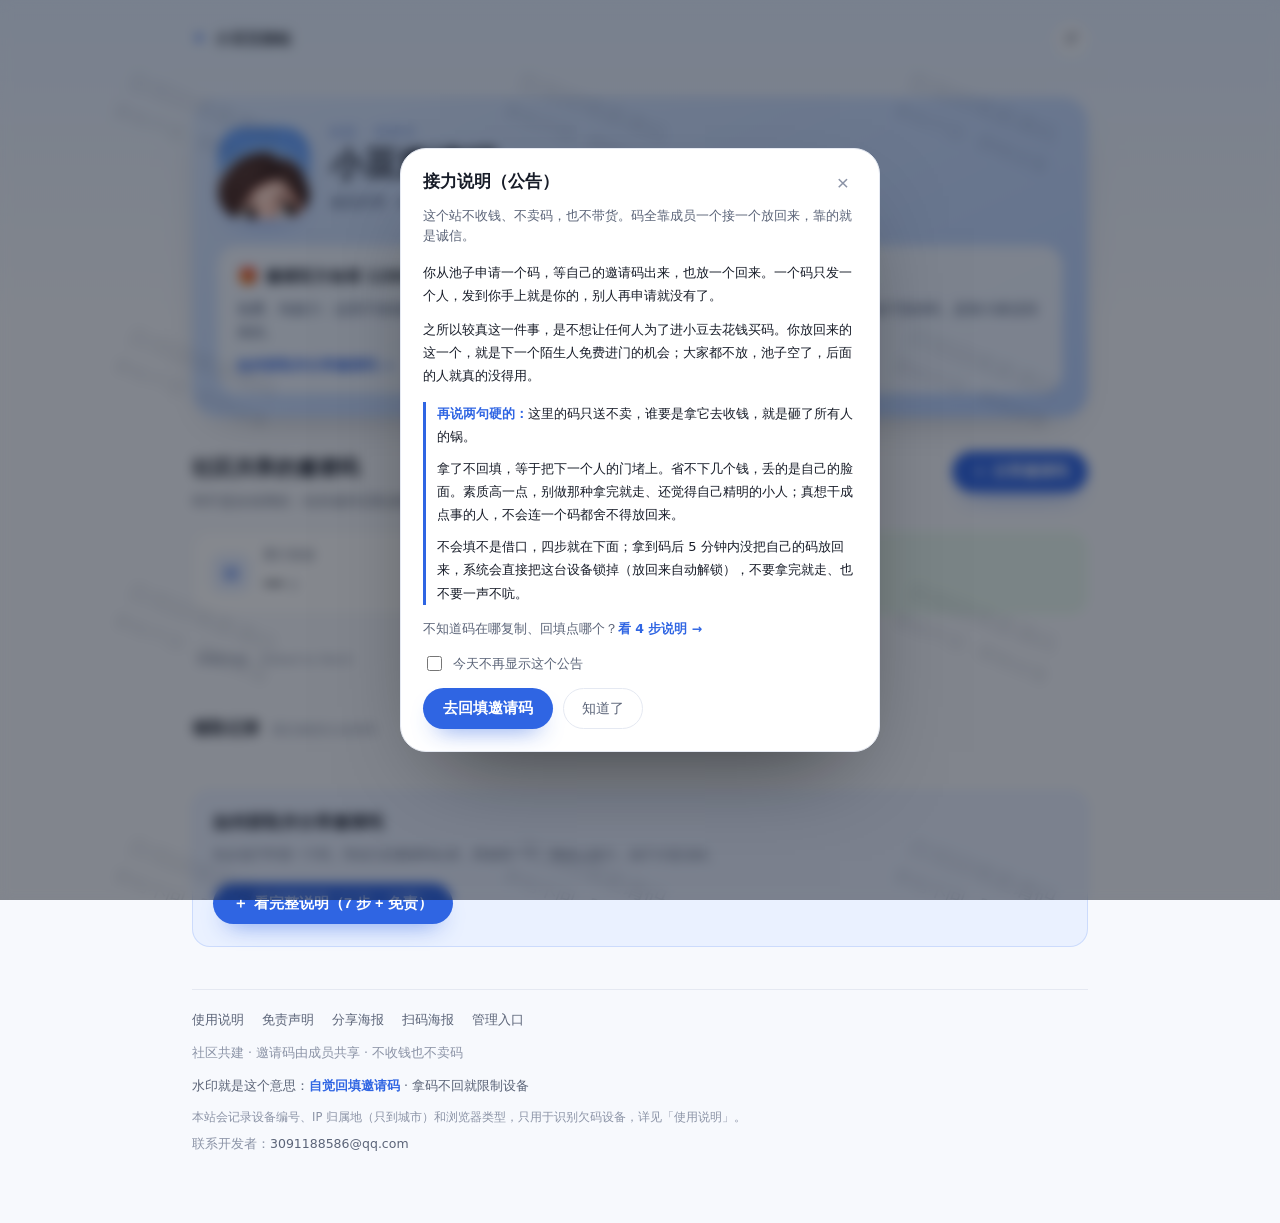
==== commit ba0de375: "设备档案接入首页访问（30分钟节流）+ 隐私说明：只记城市与IP段，完整IP仅后台留档" ====
--- a/index.html
+++ b/index.html
@@ -5,7 +5,7 @@
 <meta name="viewport" content="width=device-width, initial-scale=1" />
 <title>小豆邀请码互助站</title>
 <meta name="description" content="社区互助：小豆邀请码共享，列表只显示遮罩，申请后由站长私发码。非官方项目。" />
-<link rel="stylesheet" href="styles.css?v=40" />
+<link rel="stylesheet" href="styles.css?v=41" />
 <link rel="icon" type="image/png" sizes="32x32" href="assets/favicon-32.png" />
 <link rel="icon" type="image/png" sizes="96x96" href="assets/favicon-96.png" />
 <link rel="apple-touch-icon" sizes="192x192" href="assets/favicon-192.png" />
@@ -164,6 +164,7 @@
     </div>
     <p>社区共建 · 邀请码由成员共享 · 不收钱也不卖码</p>
     <p class="foot-wm" id="footWm">水印就是这个意思：<b>自觉回填邀请码</b> · 拿码不回就限制设备</p>
+    <p class="foot-privacy">本站会记录设备编号、IP 归属地（只到城市）和浏览器类型，只用于识别欠码设备，详见「使用说明」。</p>
     <p class="foot-contact">联系开发者：<a href="mailto:3091188586@qq.com">3091188586@qq.com</a></p>
   </footer>
 </main>
@@ -229,7 +230,8 @@
 
     <div class="rules-note">
       <p><b>关于本站：</b>社区互助项目，与小豆官方没有隶属关系、也没有获得授权。码由成员自行分享，有效性请自行判断，别转卖、别大量转载。</p>
-      <p><b>关于接力：</b>第一个码免费接；接过 1 个之后再接，必须先放回 1 个自己的码。欠着不还的，这台设备会被限制申请，还上之后自动解除；被管理员认定长期欠码的，会一直限制到还上为止。</p>
+      <p><b>关于接力：</b>欠着码不还的设备会被限制申请，还上之后自动解除；首页的「欠码公示」就列着这些设备大概在哪个城市、用什么设备来的。</p>
+      <p><b>关于记录：</b>本站不要求注册，但会在你发码、申请、揭码或打开页面时记一笔：设备指纹（浏览器随机生成的编号）、访问 IP 的归属地（只到城市）、浏览器和设备类型。用途只有两个——认出是谁欠着码、防止有人换着设备反复拿。完整 IP 只在后台留档、不对外展示，首页公示只到「城市 + IP 前两段」。不想被记就不用这个站。</p>
     </div>
 
     <div class="modal-actions">
@@ -336,7 +338,7 @@
 </div>
 
 <script src="config.js"></script>
-<script src="app.js?v=40"></script>
+<script src="app.js?v=41"></script>
 </body>
 </html>
 
--- a/styles.css
+++ b/styles.css
@@ -763,3 +763,5 @@
 @media (max-width: 640px) {
   .debt-row { align-items: flex-start; flex-direction: column; gap: 4px; }
 }
+
+.foot-privacy { font-size: 11.5px; color: var(--muted-2); line-height: 1.7; margin: 2px 0 6px; }
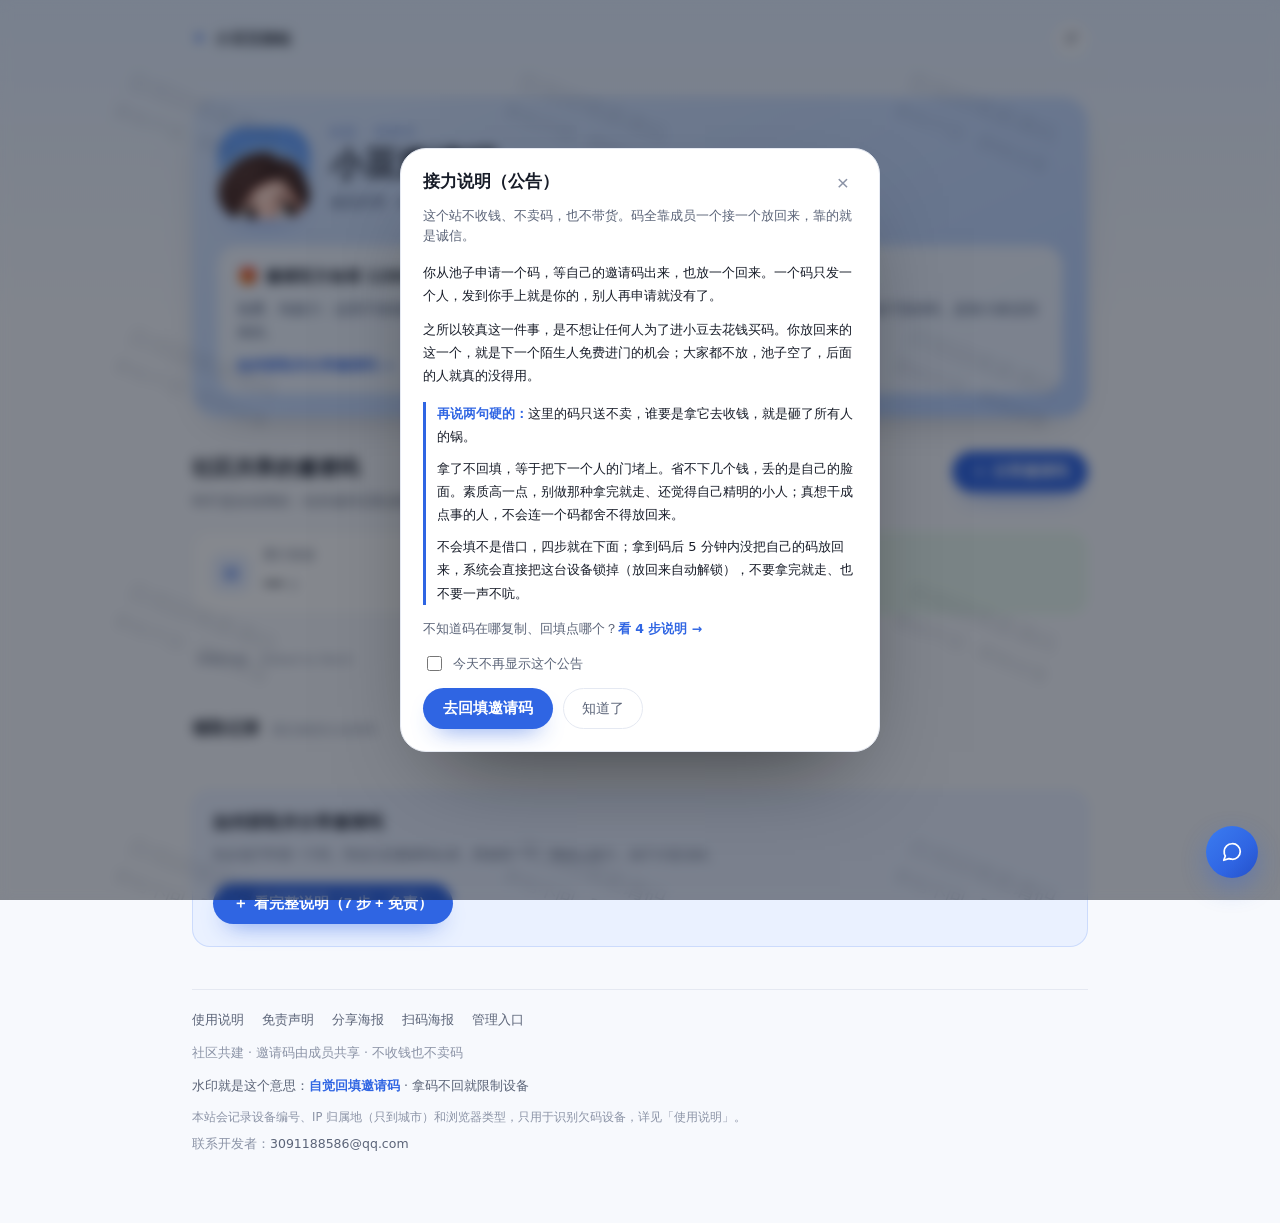
==== commit 9d8da9b4: "feat: 后台改成侧边栏版式，新增在线客服（前台浮窗 + 后台客服聊天页）" ====
--- a/index.html
+++ b/index.html
@@ -5,7 +5,7 @@
 <meta name="viewport" content="width=device-width, initial-scale=1" />
 <title>小豆邀请码互助站</title>
 <meta name="description" content="社区互助：小豆邀请码共享，列表只显示遮罩，申请后由站长私发码。非官方项目。" />
-<link rel="stylesheet" href="styles.css?v=41" />
+<link rel="stylesheet" href="styles.css?v=44" />
 <link rel="icon" type="image/png" sizes="32x32" href="assets/favicon-32.png" />
 <link rel="icon" type="image/png" sizes="96x96" href="assets/favicon-96.png" />
 <link rel="apple-touch-icon" sizes="192x192" href="assets/favicon-192.png" />
@@ -169,6 +169,36 @@
   </footer>
 </main>
 
+<div class="chat-dock" id="chatDock">
+  <button class="chat-fab" id="chatBtn" type="button" aria-label="联系站长">
+    <svg viewBox="0 0 24 24" width="22" height="22" fill="none" stroke="currentColor" stroke-width="1.9" stroke-linecap="round" stroke-linejoin="round">
+      <path d="M21 11.5a8.4 8.4 0 0 1-9 8.4 9.9 9.9 0 0 1-3.4-.6L3 21l1.7-4.6A8.3 8.3 0 0 1 3.5 11 8.4 8.4 0 0 1 12 3a8.4 8.4 0 0 1 9 8.5Z"/>
+    </svg>
+    <span class="chat-badge" id="chatBadge" hidden>1</span>
+  </button>
+
+  <div class="chat-panel" id="chatPanel" hidden>
+    <div class="chat-head">
+      <div>
+        <b>联系站长</b>
+        <span>不一定在线，看到就回</span>
+      </div>
+      <button class="chat-x" id="chatClose" type="button" aria-label="收起">×</button>
+    </div>
+    <div class="chat-body" id="chatList">
+      <div class="chat-hello">
+        有问题直接发：码怎么用、为什么被限制、申请一直没回、想放码放不进去，都行。<br />
+        急事也可以发邮件，页脚有地址。
+      </div>
+    </div>
+    <div class="chat-input-row">
+      <textarea id="chatInput" rows="1" maxlength="500" placeholder="说点什么…"></textarea>
+      <button class="chat-send" id="chatSend" type="button">发送</button>
+    </div>
+    <p class="chat-err" id="chatErr" hidden></p>
+  </div>
+</div>
+
 <div class="toast" id="toast" hidden></div>
 
 <div class="modal" id="noticeModal" hidden>
@@ -338,7 +368,7 @@
 </div>
 
 <script src="config.js"></script>
-<script src="app.js?v=41"></script>
+<script src="app.js?v=44"></script>
 </body>
 </html>
 
--- a/styles.css
+++ b/styles.css
@@ -765,3 +765,175 @@
 }
 
 .foot-privacy { font-size: 11.5px; color: var(--muted-2); line-height: 1.7; margin: 2px 0 6px; }
+
+/* ---------------------------------------------------------------- 在线客服 */
+
+.chat-dock { position: fixed; right: 22px; bottom: 22px; z-index: 70; }
+
+.chat-fab {
+  position: relative;
+  width: 52px;
+  height: 52px;
+  border-radius: 50%;
+  border: none;
+  display: grid;
+  place-items: center;
+  color: #fff;
+  background: linear-gradient(135deg, #3b7cf0, #2f65e3 60%, #2450c8);
+  box-shadow: 0 10px 24px rgba(47, 101, 227, .34);
+  cursor: pointer;
+  transition: transform .16s ease, box-shadow .16s ease;
+}
+.chat-fab:hover { transform: translateY(-2px); box-shadow: 0 14px 28px rgba(47, 101, 227, .42); }
+.chat-fab:active { transform: translateY(0); }
+
+.chat-badge {
+  position: absolute;
+  top: -3px;
+  right: -3px;
+  min-width: 18px;
+  height: 18px;
+  padding: 0 5px;
+  border-radius: 9px;
+  background: #e5484d;
+  color: #fff;
+  font-size: 11px;
+  line-height: 18px;
+  text-align: center;
+  font-weight: 700;
+  box-shadow: 0 0 0 2px #fff;
+}
+
+.chat-panel {
+  position: absolute;
+  right: 0;
+  bottom: 64px;
+  width: 336px;
+  max-width: calc(100vw - 32px);
+  height: 460px;
+  max-height: calc(100vh - 140px);
+  display: flex;
+  flex-direction: column;
+  border-radius: 16px;
+  background: #fff;
+  border: 1px solid var(--line);
+  box-shadow: 0 24px 60px rgba(23, 28, 40, .18);
+  overflow: hidden;
+}
+
+.chat-head {
+  display: flex;
+  align-items: flex-start;
+  justify-content: space-between;
+  gap: 10px;
+  padding: 13px 15px;
+  background: linear-gradient(135deg, #f2f7ff, #eaf1ff);
+  border-bottom: 1px solid var(--line);
+}
+.chat-head b { display: block; font-size: 14px; color: var(--ink); }
+.chat-head span { display: block; margin-top: 2px; font-size: 11.5px; color: var(--muted-2); }
+.chat-x {
+  border: none;
+  background: none;
+  color: var(--muted-2);
+  font-size: 20px;
+  line-height: 1;
+  cursor: pointer;
+  padding: 0 2px;
+}
+
+.chat-body {
+  flex: 1;
+  overflow-y: auto;
+  padding: 14px;
+  display: flex;
+  flex-direction: column;
+  gap: 9px;
+  background: #fbfcfe;
+}
+
+.chat-hello {
+  padding: 11px 13px;
+  border-radius: 12px;
+  background: #f1f4fa;
+  color: var(--muted);
+  font-size: 12.5px;
+  line-height: 1.75;
+}
+
+.chat-msg {
+  max-width: 84%;
+  padding: 9px 12px;
+  border-radius: 13px;
+  font-size: 13px;
+  line-height: 1.6;
+  word-break: break-word;
+  white-space: pre-wrap;
+}
+.chat-msg.visitor {
+  align-self: flex-end;
+  background: #2f65e3;
+  color: #fff;
+  border-bottom-right-radius: 5px;
+}
+.chat-msg.admin {
+  align-self: flex-start;
+  background: #fff;
+  color: var(--ink);
+  border: 1px solid var(--line);
+  border-bottom-left-radius: 5px;
+}
+.chat-time {
+  align-self: center;
+  font-size: 11px;
+  color: var(--muted-2);
+  margin: 2px 0;
+}
+
+.chat-input-row {
+  display: flex;
+  align-items: flex-end;
+  gap: 8px;
+  padding: 10px 12px;
+  border-top: 1px solid var(--line);
+  background: #fff;
+}
+.chat-input-row textarea {
+  flex: 1;
+  resize: none;
+  max-height: 92px;
+  padding: 8px 10px;
+  border-radius: 10px;
+  border: 1px solid var(--line);
+  font: inherit;
+  font-size: 13px;
+  line-height: 1.5;
+  color: var(--ink);
+  background: #fbfcfe;
+  outline: none;
+}
+.chat-input-row textarea:focus { border-color: #9db8f5; background: #fff; }
+
+.chat-send {
+  border: none;
+  border-radius: 10px;
+  padding: 9px 14px;
+  background: #2f65e3;
+  color: #fff;
+  font-size: 13px;
+  font-weight: 600;
+  cursor: pointer;
+}
+.chat-send:disabled { opacity: .55; cursor: default; }
+
+.chat-err {
+  margin: 0;
+  padding: 0 14px 10px;
+  font-size: 12px;
+  color: #d43f3f;
+}
+
+@media (max-width: 520px) {
+  .chat-dock { right: 14px; bottom: 14px; }
+  .chat-panel { width: calc(100vw - 28px); height: 62vh; }
+}
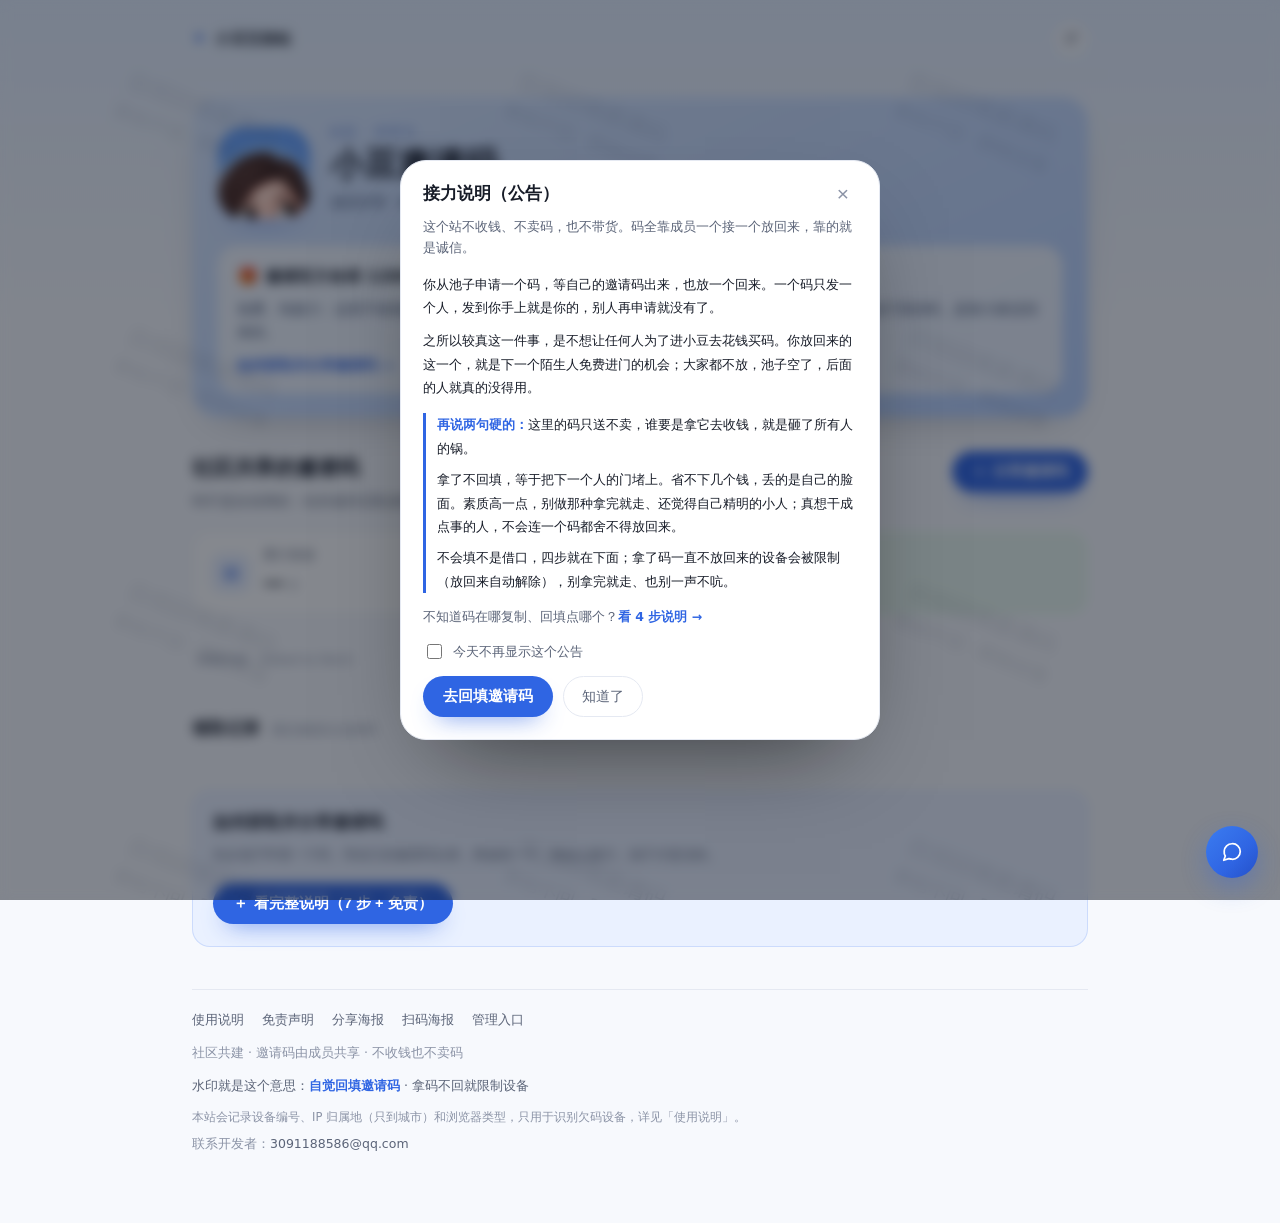
==== commit 8cdb955d: "fix: 首页文案跟着出码方式走（人工/自动两套），公告里的分钟数不再写死" ====
--- a/index.html
+++ b/index.html
@@ -5,7 +5,7 @@
 <meta name="viewport" content="width=device-width, initial-scale=1" />
 <title>小豆邀请码互助站</title>
 <meta name="description" content="社区互助：小豆邀请码共享，列表只显示遮罩，申请后由站长私发码。非官方项目。" />
-<link rel="stylesheet" href="styles.css?v=44" />
+<link rel="stylesheet" href="styles.css?v=45" />
 <link rel="icon" type="image/png" sizes="32x32" href="assets/favicon-32.png" />
 <link rel="icon" type="image/png" sizes="96x96" href="assets/favicon-96.png" />
 <link rel="apple-touch-icon" sizes="192x192" href="assets/favicon-192.png" />
@@ -47,7 +47,7 @@
       <div class="hero-id">
         <p class="brand-tag">社区 · 非官方</p>
         <h1>小豆邀请码</h1>
-        <p class="hero-sub">成员共享 · 填申请，站长私发码</p>
+        <p class="hero-sub" data-m="成员共享 · 填申请，站长私发码" data-a="成员共享 · 点一下就揭，揭完记得放回来">成员共享 · 填申请，站长私发码</p>
       </div>
     </div>
 
@@ -109,7 +109,7 @@
           <button class="primary-btn" id="emptyShare" type="button"><span class="plus">＋</span> 先放一个进来</button>
           <button class="line-btn" id="emptyRequest" type="button">申请一个（有码了通知我）</button>
         </div>
-        <p class="empty-tip">没码也能先交申请：留个联系方式，池里一有码站长就发给你，不用守着刷。</p>
+        <p class="empty-tip" data-m="没码也能先交申请：留个联系方式，池里一有码站长就发给你，不用守着刷。" data-a="池子空了就是没人放回来。等有人放码，这儿会重新出现能揭的卡片。">没码也能先交申请：留个联系方式，池里一有码站长就发给你，不用守着刷。</p>
       </div>
       <svg class="empty-art" viewBox="0 0 120 92" fill="none" aria-hidden="true">
         <circle cx="46" cy="40" r="27" stroke="#2f65e3" stroke-width="2.2" opacity=".55" />
@@ -150,7 +150,7 @@
 
   <section class="rules" id="rules">
     <h2>如何获取并分享邀请码</h2>
-    <p class="rules-intro">先从池子申请一个码，等自己的邀请码出来，再放回一个。就这么接力，池子才是活的。</p>
+    <p class="rules-intro" data-m="先从池子申请一个码，等自己的邀请码出来，再放回一个。就这么接力，池子才是活的。" data-a="池子里有码就点一下揭走，等自己的邀请码出来，再放回一个。就这么接力，池子才是活的。">先从池子申请一个码，等自己的邀请码出来，再放回一个。就这么接力，池子才是活的。</p>
     <button class="primary-btn rules-open" id="howOpen" type="button"><span class="plus">＋</span> 看完整说明（7 步 + 免责）</button>
   </section>
 
@@ -209,13 +209,13 @@
     </div>
     <p class="modal-note">这个站不收钱、不卖码，也不带货。码全靠成员一个接一个放回来，靠的就是诚信。</p>
     <div class="notice-body">
-      <p>你从池子申请一个码，等自己的邀请码出来，也放一个回来。一个码只发一个人，发到你手上就是你的，别人再申请就没有了。</p>
+      <p data-m="你从池子申请一个码，等自己的邀请码出来，也放一个回来。一个码只发一个人，发到你手上就是你的，别人再申请就没有了。" data-a="你从池子点一下拿走一个码，等自己的邀请码出来，也放一个回来。一个码只拿一次，拿走就是你的，别人再来就没了。">你从池子申请一个码，等自己的邀请码出来，也放一个回来。一个码只发一个人，发到你手上就是你的，别人再申请就没有了。</p>
       <p>之所以较真这一件事，是不想让任何人为了进小豆去花钱买码。你放回来的这一个，就是下一个陌生人免费进门的机会；大家都不放，池子空了，后面的人就真的没得用。</p>
     </div>
     <div class="notice-hard">
       <p><b>再说两句硬的：</b>这里的码只送不卖，谁要是拿它去收钱，就是砸了所有人的锅。</p>
       <p>拿了不回填，等于把下一个人的门堵上。省不下几个钱，丢的是自己的脸面。素质高一点，别做那种拿完就走、还觉得自己精明的小人；真想干成点事的人，不会连一个码都舍不得放回来。</p>
-      <p>不会填不是借口，四步就在下面；拿到码后 5 分钟内没把自己的码放回来，系统会直接把这台设备锁掉（放回来自动解锁），不要拿完就走、也不要一声不吭。</p>
+      <p>不会填不是借口，四步就在下面；拿了码一直不放回来的设备会被限制（放回来自动解除），别拿完就走、也别一声不吭。</p>
     </div>
     <p class="notice-more">不知道码在哪复制、回填点哪个？<a href="#" id="noticeHow">看 4 步说明 →</a></p>
     <label class="notice-check">
@@ -241,7 +241,7 @@
       <div class="rules-block">
         <h3><em>1</em>先拿一个（免费，不用注册）</h3>
         <div class="rules-steps">
-          <div class="rd"><span>1</span><div><b>点「申请这个码」</b><p>列表只显示遮罩，填个能联系上的方式，站长核对后把码私发给你；一个码只给一个人。</p></div></div>
+          <div class="rd"><span>1</span><div><b data-m="点「申请这个码」" data-a="点「点击揭晓」">点「申请这个码」</b><p data-m="列表只显示遮罩，填个能联系上的方式，站长核对后把码私发给你；一个码只给一个人。" data-a="列表只显示遮罩，点一下就把明文给你，一个码只给一个人；揭完记得放回来。">列表只显示遮罩，填个能联系上的方式，站长核对后把码私发给你；一个码只给一个人。</p></div></div>
           <div class="rd"><span>2</span><div><b>复制明文</b><p>用复制按钮存下来，别带空格或换行。</p></div></div>
           <div class="rd"><span>3</span><div><b>去小豆 App 填</b><p>应用商店搜「小豆」下载，登录时填这个码，验证通过就能用。</p></div></div>
         </div>
@@ -260,7 +260,7 @@
 
     <div class="rules-note">
       <p><b>关于本站：</b>社区互助项目，与小豆官方没有隶属关系、也没有获得授权。码由成员自行分享，有效性请自行判断，别转卖、别大量转载。</p>
-      <p><b>关于接力：</b>欠着码不还的设备会被限制申请，还上之后自动解除；首页的「欠码公示」就列着这些设备大概在哪个城市、用什么设备来的。</p>
+      <p><b>关于接力：</b><span data-m="欠着码不还的设备会被限制申请，还上之后自动解除；首页的「欠码公示」就列着这些设备大概在哪个城市、用什么设备来的。" data-a="欠着码不还的设备会被限制再拿码，还上之后自动解除；首页的「欠码公示」就列着这些设备大概在哪个城市、用什么设备来的。">欠着码不还的设备会被限制申请，还上之后自动解除；首页的「欠码公示」就列着这些设备大概在哪个城市、用什么设备来的。</span></p>
       <p><b>关于记录：</b>本站不要求注册，但会在你发码、申请、揭码或打开页面时记一笔：设备指纹（浏览器随机生成的编号）、访问 IP 的归属地（只到城市）、浏览器和设备类型。用途只有两个——认出是谁欠着码、防止有人换着设备反复拿。完整 IP 只在后台留档、不对外展示，首页公示只到「城市 + IP 前两段」。不想被记就不用这个站。</p>
     </div>
 
@@ -368,7 +368,7 @@
 </div>
 
 <script src="config.js"></script>
-<script src="app.js?v=44"></script>
+<script src="app.js?v=45"></script>
 </body>
 </html>
 
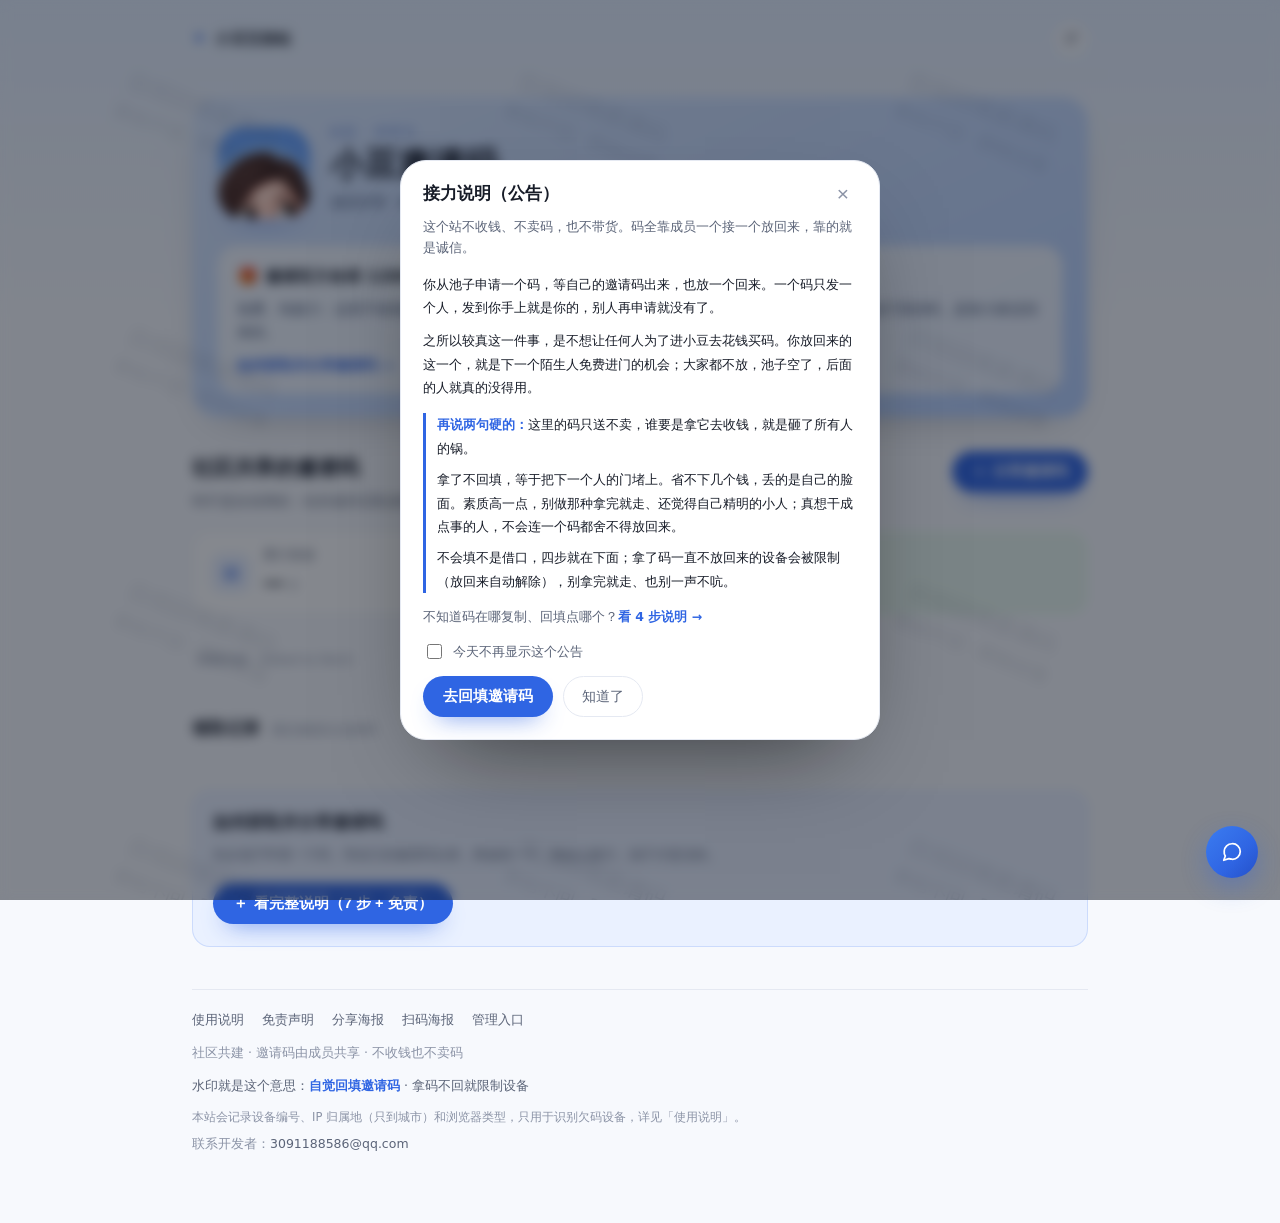
==== commit 3a44fbac: "feat: 归属地只精确到省，避免市级误导" ====
--- a/index.html
+++ b/index.html
@@ -5,7 +5,7 @@
 <meta name="viewport" content="width=device-width, initial-scale=1" />
 <title>小豆邀请码互助站</title>
 <meta name="description" content="社区互助：小豆邀请码共享，列表只显示遮罩，申请后由站长私发码。非官方项目。" />
-<link rel="stylesheet" href="styles.css?v=45" />
+<link rel="stylesheet" href="styles.css?v=48" />
 <link rel="icon" type="image/png" sizes="32x32" href="assets/favicon-32.png" />
 <link rel="icon" type="image/png" sizes="96x96" href="assets/favicon-96.png" />
 <link rel="apple-touch-icon" sizes="192x192" href="assets/favicon-192.png" />
@@ -63,6 +63,23 @@
     </div>
   </section>
 
+  <section class="debts" id="debts" hidden>
+    <details open>
+      <summary>
+        <span class="debts-title">欠码公示</span>
+        <span class="debts-note" id="debtsNote"></span>
+      </summary>
+      <p class="debts-intro">
+        拿到码没放回的设备，按最后一次来访记的 IP 归属地列出来。地址只到省、IP 只留前两段，
+        放回一个码就从这张表上消失。
+      </p>
+      <ul class="debts-list" id="debtsList"></ul>
+      <p class="debts-foot">
+        IP 会漂、也会被好几个人共用，所以这张表只能看个大概，别拿着它去认人。
+      </p>
+    </details>
+  </section>
+
   <section class="codes">
     <div class="relay-strip" id="relayStrip" hidden>
       <div class="relay-copy">
@@ -75,7 +92,7 @@
     <div class="sec-head">
       <div>
         <h2>社区共享的邀请码</h2>
-        <p class="sec-sub">码不是自动弹的：站长核对后私发给你，拿到请到小豆官方页面兑换。<span id="unreturnedNote" hidden></span></p>
+        <p class="sec-sub"><span data-m="码不是自动弹的：站长核对后私发给你，拿到请到小豆官方页面兑换。" data-a="点一下就出明文，自己复制好，拿到请到小豆官方页面兑换。">码不是自动弹的：站长核对后私发给你，拿到请到小豆官方页面兑换。</span><span id="unreturnedNote" hidden></span></p>
       </div>
       <button class="primary-btn" id="shareJump" type="button">
         <span class="plus">＋</span> 分享邀请码
@@ -131,23 +148,6 @@
     </div>
   </section>
 
-  <section class="debts" id="debts" hidden>
-    <details>
-      <summary>
-        <span class="debts-title">欠码公示</span>
-        <span class="debts-note" id="debtsNote"></span>
-      </summary>
-      <p class="debts-intro">
-        拿到码没放回的设备，按最后一次来访记的 IP 归属地列出来。地址只到城市、IP 只留前两段，
-        放回一个码就从这张表上消失。
-      </p>
-      <ul class="debts-list" id="debtsList"></ul>
-      <p class="debts-foot">
-        IP 会漂、也会被好几个人共用，所以这张表只能看个大概，别拿着它去认人。
-      </p>
-    </details>
-  </section>
-
   <section class="rules" id="rules">
     <h2>如何获取并分享邀请码</h2>
     <p class="rules-intro" data-m="先从池子申请一个码，等自己的邀请码出来，再放回一个。就这么接力，池子才是活的。" data-a="池子里有码就点一下揭走，等自己的邀请码出来，再放回一个。就这么接力，池子才是活的。">先从池子申请一个码，等自己的邀请码出来，再放回一个。就这么接力，池子才是活的。</p>
@@ -368,7 +368,7 @@
 </div>
 
 <script src="config.js"></script>
-<script src="app.js?v=45"></script>
+<script src="app.js?v=48"></script>
 </body>
 </html>
 
